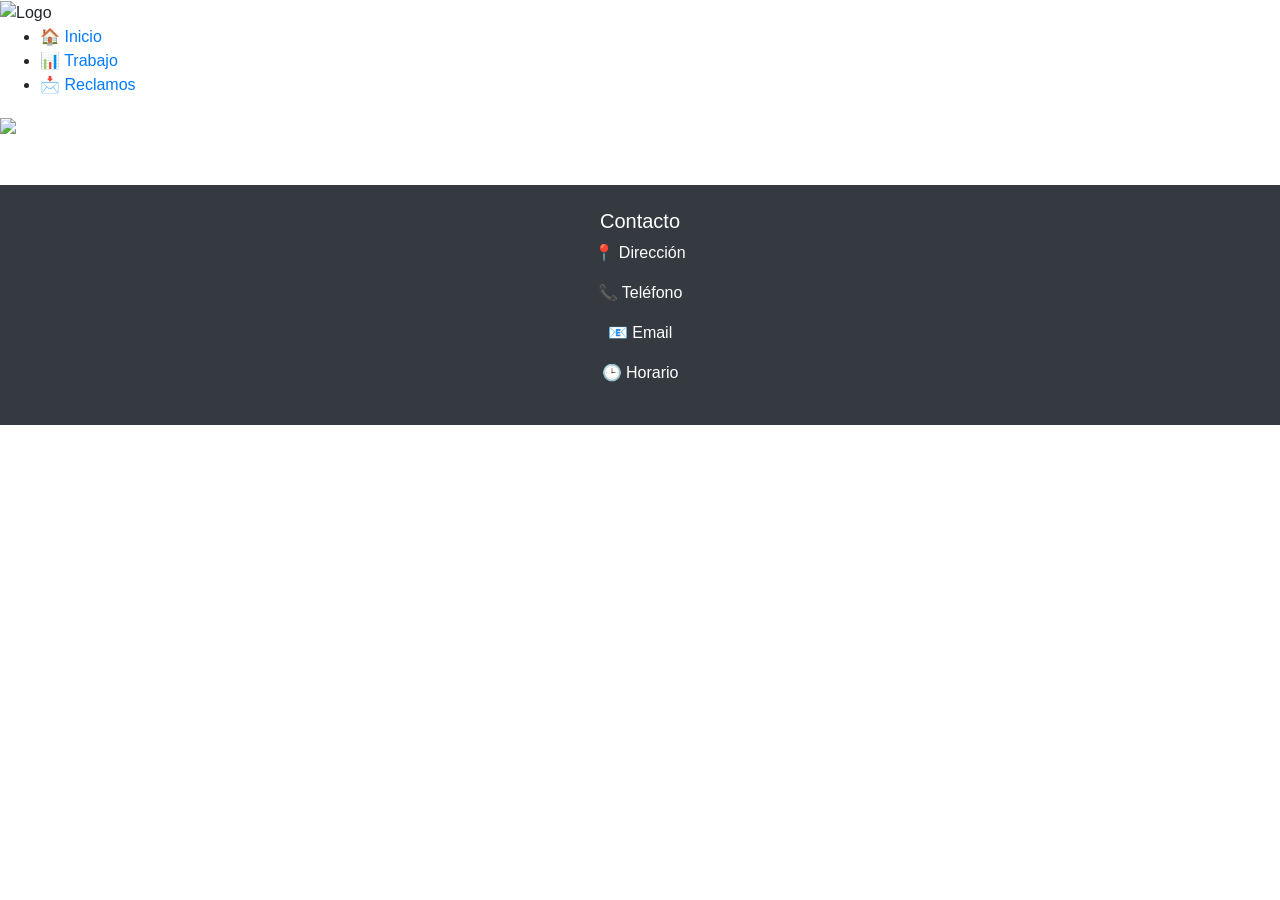
==== index.html @ 69765299 "Add files via upload" ====
<!DOCTYPE html>
<html lang="es">

<head>
    <meta charset="utf-8">
    <title>Espacios Públicos · Intendencia Departamental de Rocha</title>
    <meta name="viewport" content="width=device-width, initial-scale=1.0">

    <!-- Bootstrap -->
    <link href="https://stackpath.bootstrapcdn.com/bootstrap/4.4.1/css/bootstrap.min.css" rel="stylesheet">

    <!-- Tu CSS -->
    <link href="assets/css/style.css" rel="stylesheet">
</head>

<body>


<!-- NAVBAR -->
<header class="top-navbar">

    <!-- LOGO -->
    <div class="logo">
        <img src="assets/img/Logo.png" alt="Logo">
    </div>

    <!-- BOTÓN HAMBURGUESA -->
    <div class="menu-toggle" id="menu-toggle">
        <span></span>
        <span></span>
        <span></span>
    </div>

    <!-- MENÚ -->
    <nav class="menu" id="menu">
        <ul>
            <li><a href="index.html">🏠 Inicio</a></li>

            

            <li><a href="NuestroTrabajo.html"><span>📊 Trabajo</span></a></li>
            <li><a href="SolisitudesReclamos.html"><span>📩 Reclamos</span></a></li>
        </ul>
    </nav>

</header>

<!-- CAROUSEL -->
<div class="container-fluid p-0">
    <div id="header-carousel" class="carousel slide" data-ride="carousel" data-interval="4000">

        <!-- INDICADORES -->
        <ol class="carousel-indicators">
            <li data-target="#header-carousel" data-slide-to="0" class="active"></li>
            <li data-target="#header-carousel" data-slide-to="1"></li>
            <li data-target="#header-carousel" data-slide-to="2"></li>
            <li data-target="#header-carousel" data-slide-to="3"></li>
        </ol>

        <div class="carousel-inner">

            <div class="carousel-item active">
                <img class="w-100" src="assets/img/carousel-1.png">
            </div>

            <div class="carousel-item">
                <img class="w-100" src="assets/img/carousel-2.png">
            </div>

            <div class="carousel-item">
                <img class="w-100" src="assets/img/carousel-3.png">
            </div>

            <div class="carousel-item">
                <img class="w-100" src="assets/img/hojas-palmera.jpg">
            </div>

        </div>

        <!-- CONTROLES -->
        <a class="carousel-control-prev" href="#header-carousel" data-slide="prev">
            <span class="carousel-control-prev-icon"></span>
        </a>

        <a class="carousel-control-next" href="#header-carousel" data-slide="next">
            <span class="carousel-control-next-icon"></span>
        </a>

    </div>
</div>

<!-- FOOTER -->
<footer class="bg-dark text-white text-center p-4 mt-5">
    <h5>Contacto</h5>
    <p>📍 Dirección</p>
    <p>📞 Teléfono</p>
    <p>📧 Email</p>
    <p>🕒 Horario</p>
</footer>

<!-- JS -->
<script src="https://code.jquery.com/jquery-3.4.1.min.js"></script>
<script src="https://stackpath.bootstrapcdn.com/bootstrap/4.4.1/js/bootstrap.bundle.min.js"></script>

</body>
</html>
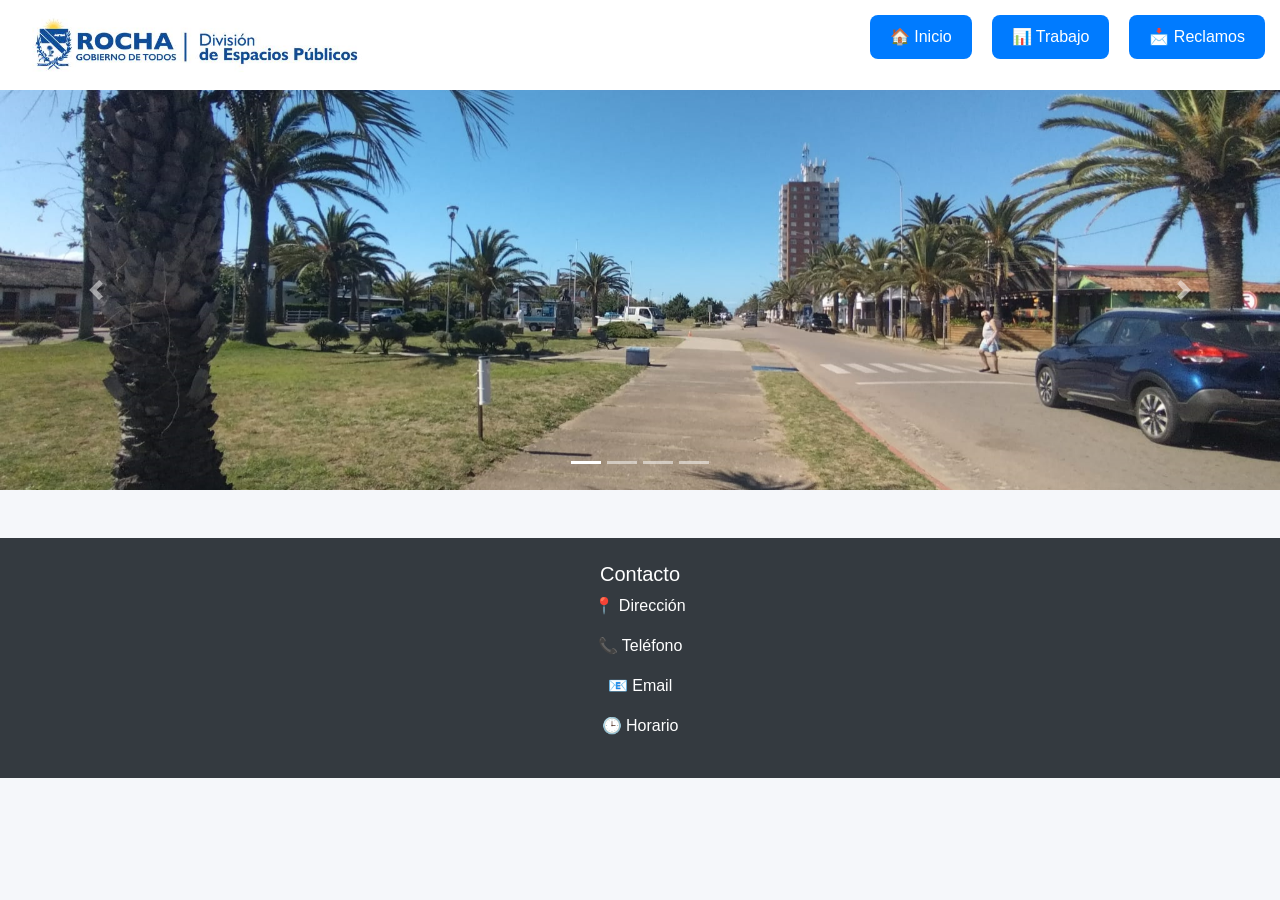
==== commit 3fccaead: ""Actualización responsive móvil"" ====
--- a/index.html
+++ b/index.html
@@ -9,9 +9,18 @@
     <!-- Bootstrap -->
     <link href="https://stackpath.bootstrapcdn.com/bootstrap/4.4.1/css/bootstrap.min.css" rel="stylesheet">
 
-    <!-- Tu CSS -->
+    <!-- CSS -->
     <link href="assets/css/style.css" rel="stylesheet">
 </head>
+<script>
+const toggle = document.getElementById("menu-toggle");
+const menu = document.getElementById("menu");
+
+toggle.addEventListener("click", () => {
+    menu.classList.toggle("active");
+    toggle.classList.toggle("active");
+});
+</script>
 
 <body>
 
--- a/assets/css/style.css
+++ b/assets/css/style.css
@@ -0,0 +1,128 @@
+/* ===== RESET ===== */
+* {
+    margin: 0;
+    padding: 0;
+    box-sizing: border-box;
+}
+
+/* ===== BODY ===== */
+body {
+    font-family: "Segoe UI", Arial, sans-serif;
+    background: #f5f7fa;
+}
+
+/* ===== NAVBAR ===== */
+.top-navbar {
+    display: flex;
+    justify-content: space-between;
+    align-items: center;
+    padding: 10px 15px;
+    background: white;
+    box-shadow: 0 5px 15px rgba(0,0,0,0.1);
+}
+
+/* LOGO */
+.logo img {
+    height: 50px;
+}
+
+/* ===== MENU MOBILE FIRST ===== */
+.menu {
+    position: absolute;
+    top: 70px;
+    right: 10px;
+    width: 90%;
+    background: white;
+    border-radius: 10px;
+    padding: 15px;
+
+    opacity: 0;
+    visibility: hidden;
+    transform: translateY(-10px);
+    transition: 0.3s;
+}
+
+.menu.active {
+    opacity: 1;
+    visibility: visible;
+    transform: translateY(0);
+}
+
+.menu ul {
+    list-style: none;
+}
+
+.menu li {
+    margin-bottom: 10px;
+}
+
+.menu a {
+    display: block;
+    padding: 12px;
+    background: #007bff;
+    color: white;
+    border-radius: 8px;
+    text-decoration: none;
+}
+
+/* ===== HAMBURGUESA ===== */
+.menu-toggle {
+    display: flex;
+    flex-direction: column;
+    cursor: pointer;
+}
+
+.menu-toggle span {
+    width: 25px;
+    height: 3px;
+    background: black;
+    margin: 4px;
+}
+
+/* ===== CARRUSEL ===== */
+#header-carousel img {
+    width: 100%;
+    height: 250px;
+    object-fit: cover;
+}
+
+/* ===== PC ===== */
+@media (min-width: 768px) {
+
+    .menu {
+        position: static;
+        display: block;
+        opacity: 1;
+        visibility: visible;
+        transform: none;
+        width: auto;
+        background: none;
+        padding: 0;
+    }
+
+    .menu ul {
+        display: flex;
+        gap: 20px;
+    }
+
+    .menu li {
+        margin: 0;
+    }
+
+    .menu a {
+        background: #007bff;
+        padding: 10px 20px;
+    }
+
+    .menu-toggle {
+        display: none;
+    }
+
+    .logo img {
+        height: 70px;
+    }
+
+    #header-carousel img {
+        height: 400px;
+    }
+}
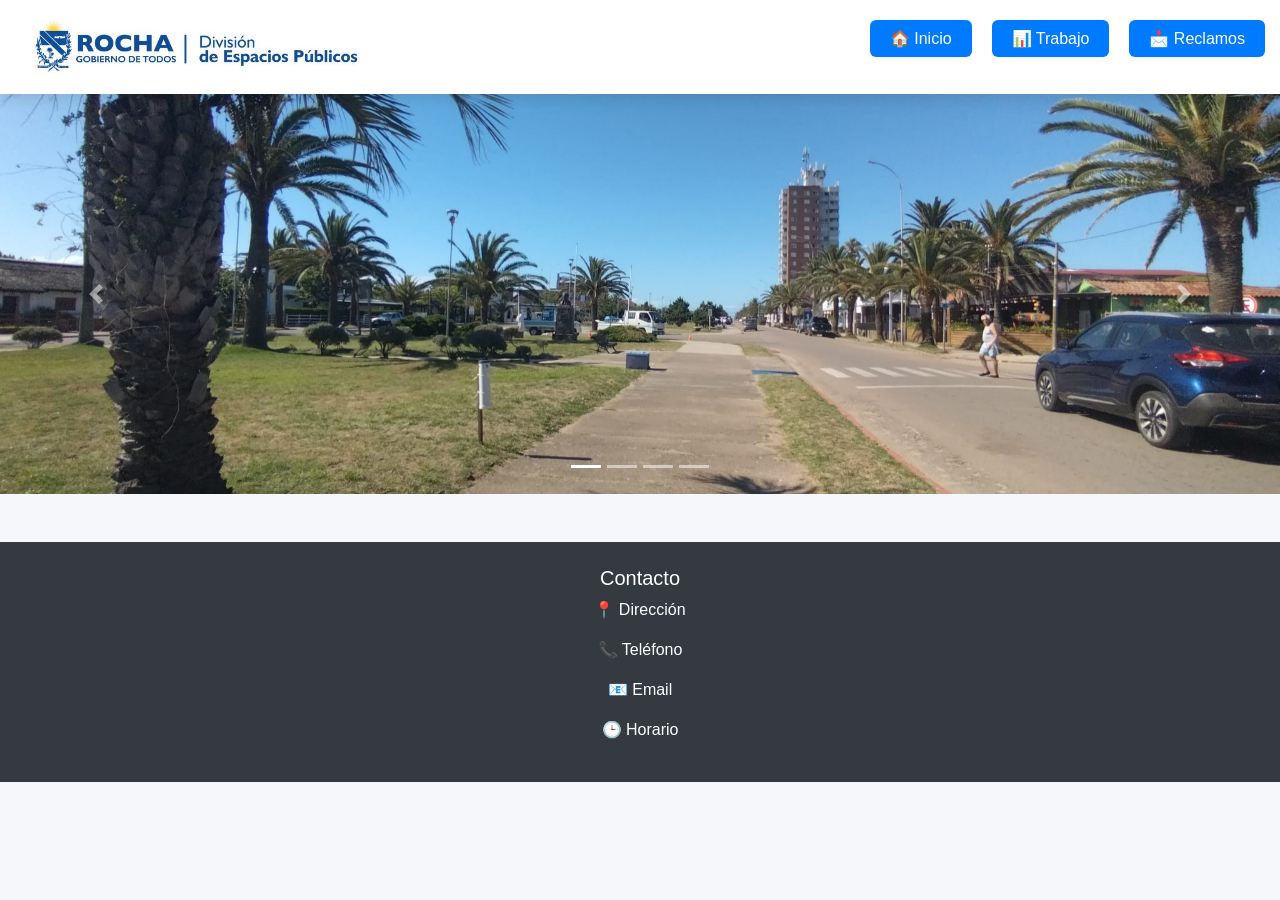
==== commit 4388afcd: "Add files via upload" ====
--- a/index.html
+++ b/index.html
@@ -19,6 +19,24 @@
 toggle.addEventListener("click", () => {
     menu.classList.toggle("active");
     toggle.classList.toggle("active");
+});
+</script>
+
+<script>
+document.addEventListener("DOMContentLoaded", function () {
+    const toggle = document.getElementById("menu-toggle");
+    const menu = document.getElementById("menu");
+    const overlay = document.getElementById("overlay");
+
+    toggle.addEventListener("click", () => {
+        menu.classList.toggle("active");
+        overlay.classList.toggle("active");
+    });
+
+    overlay.addEventListener("click", () => {
+        menu.classList.remove("active");
+        overlay.classList.remove("active");
+    });
 });
 </script>
 
@@ -53,6 +71,7 @@
     </nav>
 
 </header>
+
 
 <!-- CAROUSEL -->
 <div class="container-fluid p-0">
--- a/assets/css/style.css
+++ b/assets/css/style.css
@@ -16,9 +16,11 @@
     display: flex;
     justify-content: space-between;
     align-items: center;
-    padding: 10px 15px;
+    padding: 12px 15px;
     background: white;
     box-shadow: 0 5px 15px rgba(0,0,0,0.1);
+    position: relative;
+    z-index: 1000;
 }
 
 /* LOGO */
@@ -26,43 +28,72 @@
     height: 50px;
 }
 
-/* ===== MENU MOBILE FIRST ===== */
+/* ===== MENU BASE ===== */
 .menu {
-    position: absolute;
-    top: 70px;
-    right: 10px;
-    width: 90%;
-    background: white;
-    border-radius: 10px;
-    padding: 15px;
-
-    opacity: 0;
-    visibility: hidden;
-    transform: translateY(-10px);
-    transition: 0.3s;
-}
-
-.menu.active {
-    opacity: 1;
-    visibility: visible;
-    transform: translateY(0);
+    list-style: none;
 }
 
 .menu ul {
     list-style: none;
 }
 
-.menu li {
-    margin-bottom: 10px;
-}
-
-.menu a {
-    display: block;
-    padding: 12px;
-    background: #007bff;
-    color: white;
-    border-radius: 8px;
-    text-decoration: none;
+/* ===== MENU MOBILE ===== */
+@media (max-width: 768px) {
+
+    .menu {
+        position: fixed;
+        top: 0;
+        right: -100%;
+        width: 260px;
+        height: 100vh;
+        background: white;
+        padding: 25px 20px;
+
+        box-shadow: -5px 0 20px rgba(0,0,0,0.2);
+        transition: 0.3s;
+        z-index: 999;
+    }
+
+    .menu.active {
+        right: 0;
+    }
+
+    .menu ul {
+        display: flex;
+        flex-direction: column;
+        gap: 15px;
+        margin-top: 40px;
+    }
+
+    .menu a {
+        display: block;
+        padding: 12px;
+        background: #007bff;
+        color: white;
+        border-radius: 8px;
+        text-decoration: none;
+        font-weight: 500;
+    }
+
+    /* overlay */
+    .overlay {
+        position: fixed;
+        top: 0;
+        left: 0;
+        width: 100%;
+        height: 100%;
+        background: rgba(0,0,0,0.5);
+
+        opacity: 0;
+        visibility: hidden;
+        transition: 0.3s;
+        z-index: 998;
+    }
+
+    .overlay.active {
+        opacity: 1;
+        visibility: visible;
+    }
 }
 
 /* ===== HAMBURGUESA ===== */
@@ -77,6 +108,7 @@
     height: 3px;
     background: black;
     margin: 4px;
+    transition: 0.3s;
 }
 
 /* ===== CARRUSEL ===== */
@@ -92,17 +124,17 @@
     .menu {
         position: static;
         display: block;
-        opacity: 1;
-        visibility: visible;
-        transform: none;
         width: auto;
+        height: auto;
         background: none;
         padding: 0;
+        box-shadow: none;
     }
 
     .menu ul {
         display: flex;
         gap: 20px;
+        align-items: center;
     }
 
     .menu li {
@@ -112,6 +144,9 @@
     .menu a {
         background: #007bff;
         padding: 10px 20px;
+        color: white;
+        border-radius: 6px;
+        text-decoration: none;
     }
 
     .menu-toggle {
@@ -125,4 +160,65 @@
     #header-carousel img {
         height: 400px;
     }
+}
+
+/* ===== DASHBOARD (ARREGLADO) ===== */
+.dashboard {
+    padding: 40px 20px;
+    max-width: 1200px;
+    margin: auto;
+}
+
+.dashboard-grid {
+    display: grid;
+    grid-template-columns: repeat(3, 1fr);
+    gap: 20px;
+}
+
+/* TABLET */
+@media (max-width: 992px) {
+    .dashboard-grid {
+        grid-template-columns: repeat(2, 1fr);
+    }
+}
+
+/* MOBILE */
+@media (max-width: 600px) {
+    .dashboard-grid {
+        grid-template-columns: 1fr;
+    }
+}
+
+.dashboard-card {
+    background: white;
+    border-radius: 12px;
+    overflow: hidden;
+    text-decoration: none;
+    color: #333;
+
+    max-width: 350px;
+    margin: auto;
+
+    box-shadow: 0 8px 20px rgba(0,0,0,0.15);
+    transition: 0.3s;
+}
+
+.dashboard-card img {
+    width: 100%;
+    height: 140px;
+    object-fit: cover;
+}
+
+.dashboard-card h3 {
+    padding: 10px;
+    color: #007bff;
+}
+
+.dashboard-card p {
+    padding: 0 10px 15px;
+    font-size: 14px;
+}
+
+.dashboard-card:hover {
+    transform: translateY(-5px);
 }
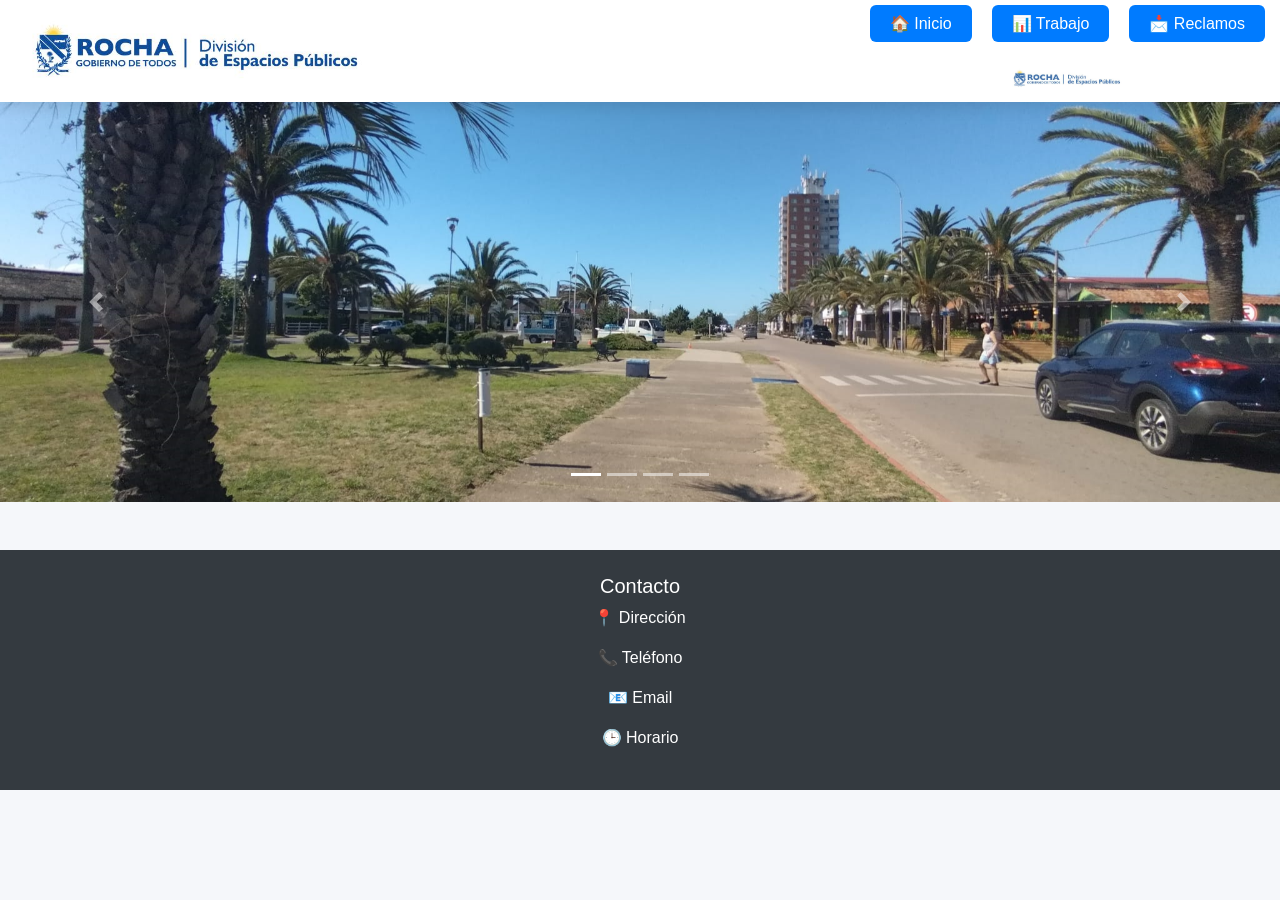
==== commit 5f9cc87b: "Add files via upload" ====
--- a/index.html
+++ b/index.html
@@ -59,16 +59,17 @@
     </div>
 
     <!-- MENÚ -->
-    <nav class="menu" id="menu">
-        <ul>
-            <li><a href="index.html">🏠 Inicio</a></li>
+<nav class="menu" id="menu">
+    <ul>
+        <li><a href="index.html">🏠 Inicio</a></li>
+        <li><a href="NuestroTrabajo.html">📊 Trabajo</a></li>
+        <li><a href="SolisitudesReclamos.html">📩 Reclamos</a></li>
+    </ul>
 
-            
-
-            <li><a href="NuestroTrabajo.html"><span>📊 Trabajo</span></a></li>
-            <li><a href="SolisitudesReclamos.html"><span>📩 Reclamos</span></a></li>
-        </ul>
-    </nav>
+    <div class="menu-logo">
+        <img src="assets/img/Logo.png" alt="Logo">
+    </div>
+</nav>
 
 </header>
 
--- a/assets/css/style.css
+++ b/assets/css/style.css
@@ -171,8 +171,14 @@
 
 .dashboard-grid {
     display: grid;
-    grid-template-columns: repeat(3, 1fr);
+    grid-template-columns: repeat(auto-fit, minmax(250px, 300px));
+    justify-content: center;
     gap: 20px;
+}
+.dashboard-card {
+    width: 100%;
+    max-width: 300px;
+    margin: auto;
 }
 
 /* TABLET */
@@ -221,4 +227,71 @@
 
 .dashboard-card:hover {
     transform: translateY(-5px);
+}
+/* LOGO EN MENU MOBILE */
+.menu-logo {
+    margin-top: 30px;
+    text-align: center;
+}
+
+.menu-logo img {
+    width: 120px;
+    opacity: 0.8;
+}
+@media (max-width: 768px) {
+
+    .menu {
+        position: fixed;
+        top: 0;
+        right: -100%;
+        width: 260px;
+        height: 100vh;
+        background: white;
+
+        display: flex;
+        flex-direction: column;
+        justify-content: space-between; /* 👈 clave */
+
+        padding: 20px;
+        transition: 0.3s;
+    }
+
+    .menu.active {
+        right: 0;
+    }
+
+    .menu ul {
+        display: flex;
+        flex-direction: column;
+        gap: 15px;
+    }
+
+    /* LOGO */
+    .menu-logo {
+        text-align: center;
+    }
+
+    .menu-logo img {
+        width: 120px;
+        opacity: 0.8;
+    }
+}
+.menu-logo img {
+    transition: 0.3s;
+}
+
+.menu.active .menu-logo img {
+    transform: scale(1.05);
+}
+@media (max-width: 768px) {
+
+    .menu {
+        display: flex;
+        flex-direction: column;
+        justify-content: space-between;
+    }
+
+    .menu ul {
+        margin-bottom: 20px;
+    }
 }
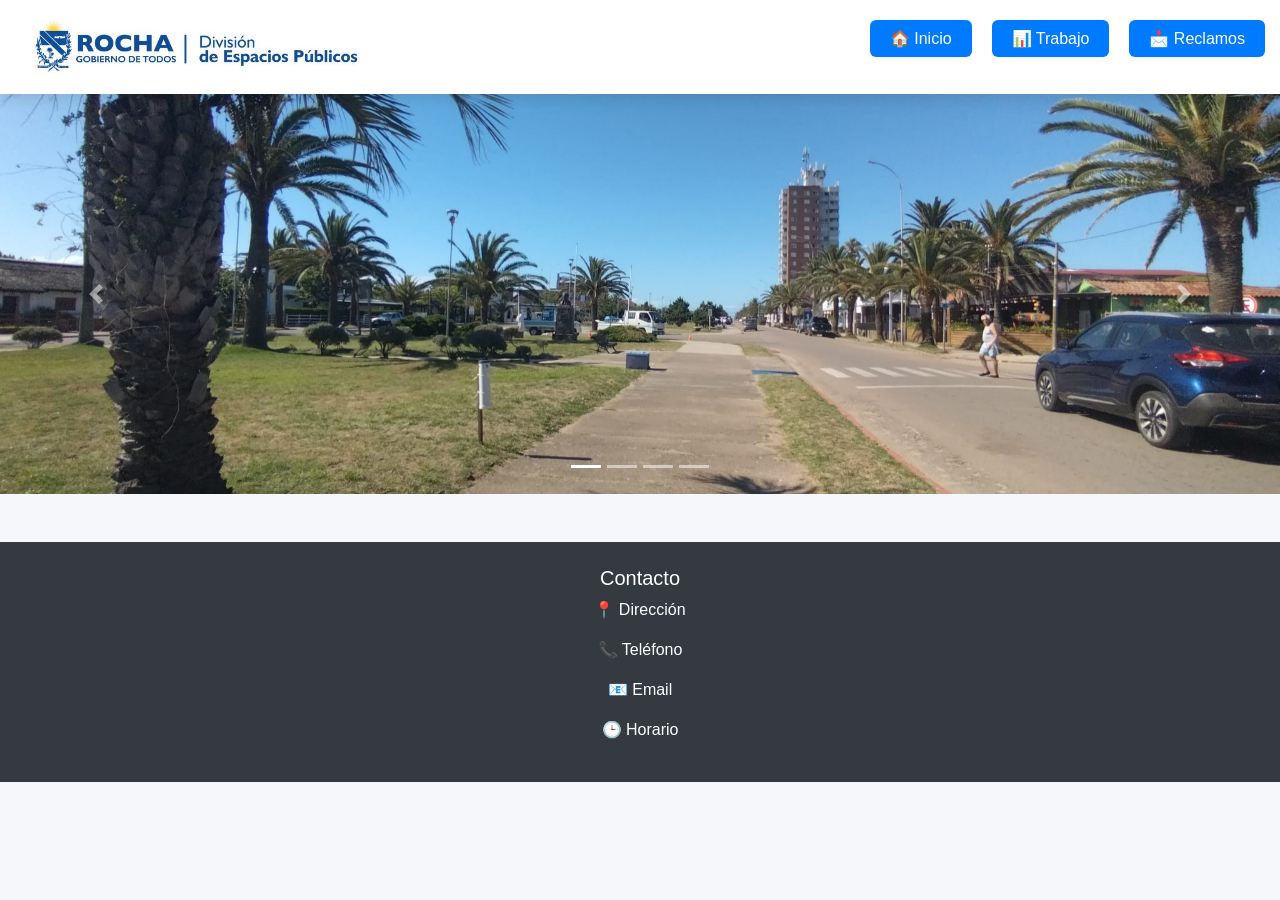
==== commit 6f97472b: "Add files via upload" ====
--- a/index.html
+++ b/index.html
@@ -66,10 +66,9 @@
         <li><a href="SolisitudesReclamos.html">📩 Reclamos</a></li>
     </ul>
 
-    <div class="menu-logo">
-        <img src="assets/img/Logo.png" alt="Logo">
-    </div>
+    
 </nav>
+
 
 </header>
 
--- a/assets/css/style.css
+++ b/assets/css/style.css
@@ -29,15 +29,33 @@
 }
 
 /* ===== MENU BASE ===== */
-.menu {
-    list-style: none;
-}
-
 .menu ul {
     list-style: none;
 }
 
-/* ===== MENU MOBILE ===== */
+/* ===== HAMBURGUESA ===== */
+.menu-toggle {
+    display: flex;
+    flex-direction: column;
+    cursor: pointer;
+}
+
+.menu-toggle span {
+    width: 25px;
+    height: 3px;
+    background: black;
+    margin: 4px;
+    transition: 0.3s;
+}
+
+/* ===== CARRUSEL ===== */
+#header-carousel img {
+    width: 100%;
+    height: 250px;
+    object-fit: cover;
+}
+
+/* ===== MENU MOBILE (MEJORADO) ===== */
 @media (max-width: 768px) {
 
     .menu {
@@ -46,10 +64,16 @@
         right: -100%;
         width: 260px;
         height: 100vh;
-        background: white;
+
+        /* 🔥 FONDO MEJORADO */
+        background: linear-gradient(180deg, #007bff, #0056b3);
+
+        display: flex;
+        flex-direction: column;
+        justify-content: flex-start;
+
         padding: 25px 20px;
-
-        box-shadow: -5px 0 20px rgba(0,0,0,0.2);
+        box-shadow: -10px 0 30px rgba(0,0,0,0.3);
         transition: 0.3s;
         z-index: 999;
     }
@@ -65,14 +89,30 @@
         margin-top: 40px;
     }
 
+    /* 🔥 LINKS MEJORADOS */
     .menu a {
-        display: block;
+        display: flex;
+        align-items: center;
+        gap: 10px;
+
         padding: 12px;
-        background: #007bff;
+        background: rgba(255,255,255,0.15);
         color: white;
-        border-radius: 8px;
+        border-radius: 10px;
         text-decoration: none;
         font-weight: 500;
+
+        transition: 0.3s;
+    }
+
+    .menu a:active {
+        transform: scale(0.95);
+    }
+
+    /* separadores */
+    .menu li {
+        border-bottom: 1px solid rgba(255,255,255,0.2);
+        padding-bottom: 10px;
     }
 
     /* overlay */
@@ -82,7 +122,7 @@
         left: 0;
         width: 100%;
         height: 100%;
-        background: rgba(0,0,0,0.5);
+        background: rgba(0,0,0,0.6);
 
         opacity: 0;
         visibility: hidden;
@@ -94,28 +134,6 @@
         opacity: 1;
         visibility: visible;
     }
-}
-
-/* ===== HAMBURGUESA ===== */
-.menu-toggle {
-    display: flex;
-    flex-direction: column;
-    cursor: pointer;
-}
-
-.menu-toggle span {
-    width: 25px;
-    height: 3px;
-    background: black;
-    margin: 4px;
-    transition: 0.3s;
-}
-
-/* ===== CARRUSEL ===== */
-#header-carousel img {
-    width: 100%;
-    height: 250px;
-    object-fit: cover;
 }
 
 /* ===== PC ===== */
@@ -137,10 +155,6 @@
         align-items: center;
     }
 
-    .menu li {
-        margin: 0;
-    }
-
     .menu a {
         background: #007bff;
         padding: 10px 20px;
@@ -162,7 +176,7 @@
     }
 }
 
-/* ===== DASHBOARD (ARREGLADO) ===== */
+/* ===== DASHBOARD ===== */
 .dashboard {
     padding: 40px 20px;
     max-width: 1200px;
@@ -175,36 +189,18 @@
     justify-content: center;
     gap: 20px;
 }
+
 .dashboard-card {
     width: 100%;
     max-width: 300px;
     margin: auto;
-}
-
-/* TABLET */
-@media (max-width: 992px) {
-    .dashboard-grid {
-        grid-template-columns: repeat(2, 1fr);
-    }
-}
-
-/* MOBILE */
-@media (max-width: 600px) {
-    .dashboard-grid {
-        grid-template-columns: 1fr;
-    }
-}
-
-.dashboard-card {
+
     background: white;
     border-radius: 12px;
     overflow: hidden;
     text-decoration: none;
     color: #333;
 
-    max-width: 350px;
-    margin: auto;
-
     box-shadow: 0 8px 20px rgba(0,0,0,0.15);
     transition: 0.3s;
 }
@@ -227,71 +223,4 @@
 
 .dashboard-card:hover {
     transform: translateY(-5px);
-}
-/* LOGO EN MENU MOBILE */
-.menu-logo {
-    margin-top: 30px;
-    text-align: center;
-}
-
-.menu-logo img {
-    width: 120px;
-    opacity: 0.8;
-}
-@media (max-width: 768px) {
-
-    .menu {
-        position: fixed;
-        top: 0;
-        right: -100%;
-        width: 260px;
-        height: 100vh;
-        background: white;
-
-        display: flex;
-        flex-direction: column;
-        justify-content: space-between; /* 👈 clave */
-
-        padding: 20px;
-        transition: 0.3s;
-    }
-
-    .menu.active {
-        right: 0;
-    }
-
-    .menu ul {
-        display: flex;
-        flex-direction: column;
-        gap: 15px;
-    }
-
-    /* LOGO */
-    .menu-logo {
-        text-align: center;
-    }
-
-    .menu-logo img {
-        width: 120px;
-        opacity: 0.8;
-    }
-}
-.menu-logo img {
-    transition: 0.3s;
-}
-
-.menu.active .menu-logo img {
-    transform: scale(1.05);
-}
-@media (max-width: 768px) {
-
-    .menu {
-        display: flex;
-        flex-direction: column;
-        justify-content: space-between;
-    }
-
-    .menu ul {
-        margin-bottom: 20px;
-    }
 }
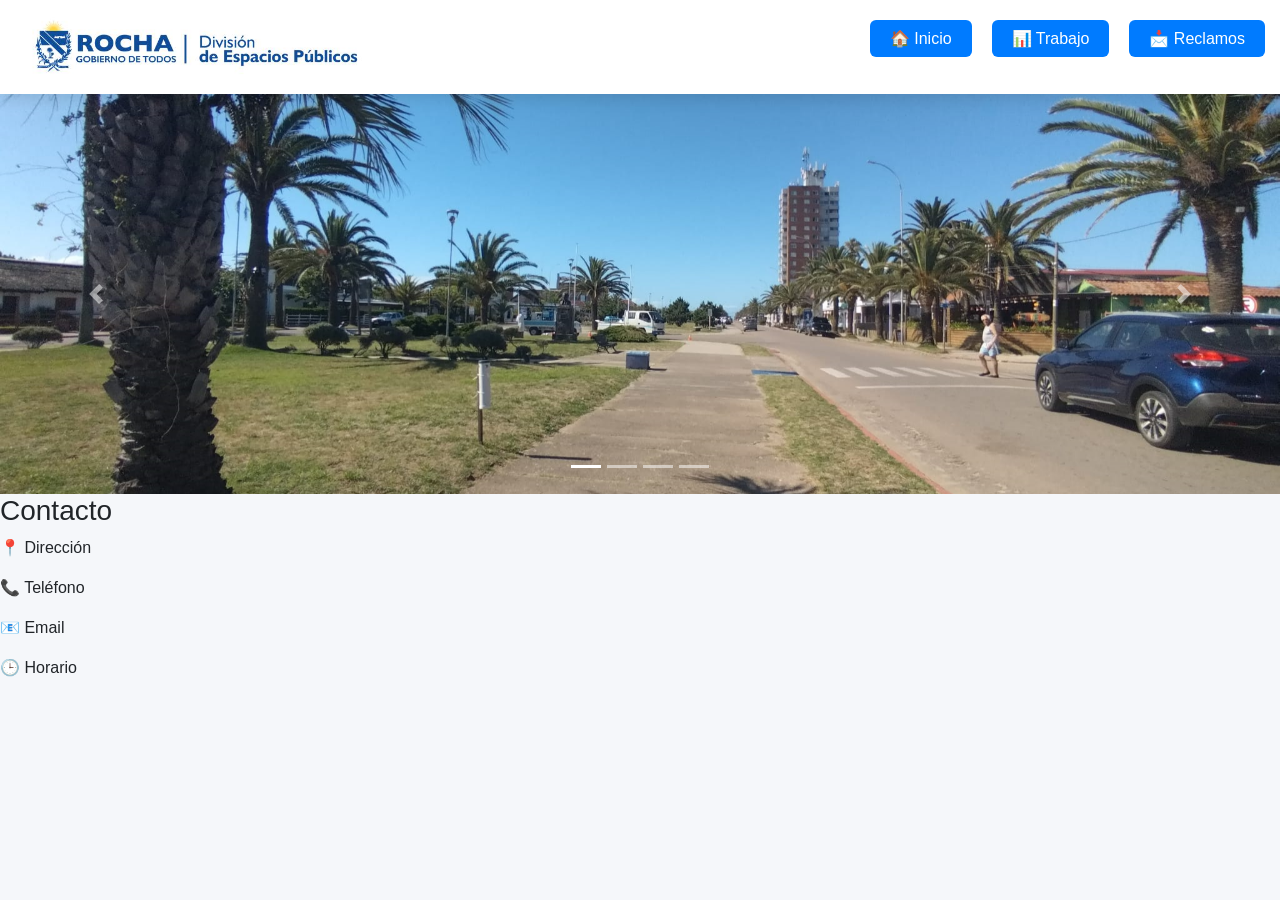
==== commit 5c957360: "Add files via upload" ====
--- a/index.html
+++ b/index.html
@@ -117,14 +117,15 @@
     </div>
 </div>
 
-<!-- FOOTER -->
-<footer class="bg-dark text-white text-center p-4 mt-5">
-    <h5>Contacto</h5>
+<!-- ===== FOOTER ===== -->
+<footer>
+    <h3>Contacto</h3>
     <p>📍 Dirección</p>
     <p>📞 Teléfono</p>
     <p>📧 Email</p>
     <p>🕒 Horario</p>
 </footer>
+
 
 <!-- JS -->
 <script src="https://code.jquery.com/jquery-3.4.1.min.js"></script>
